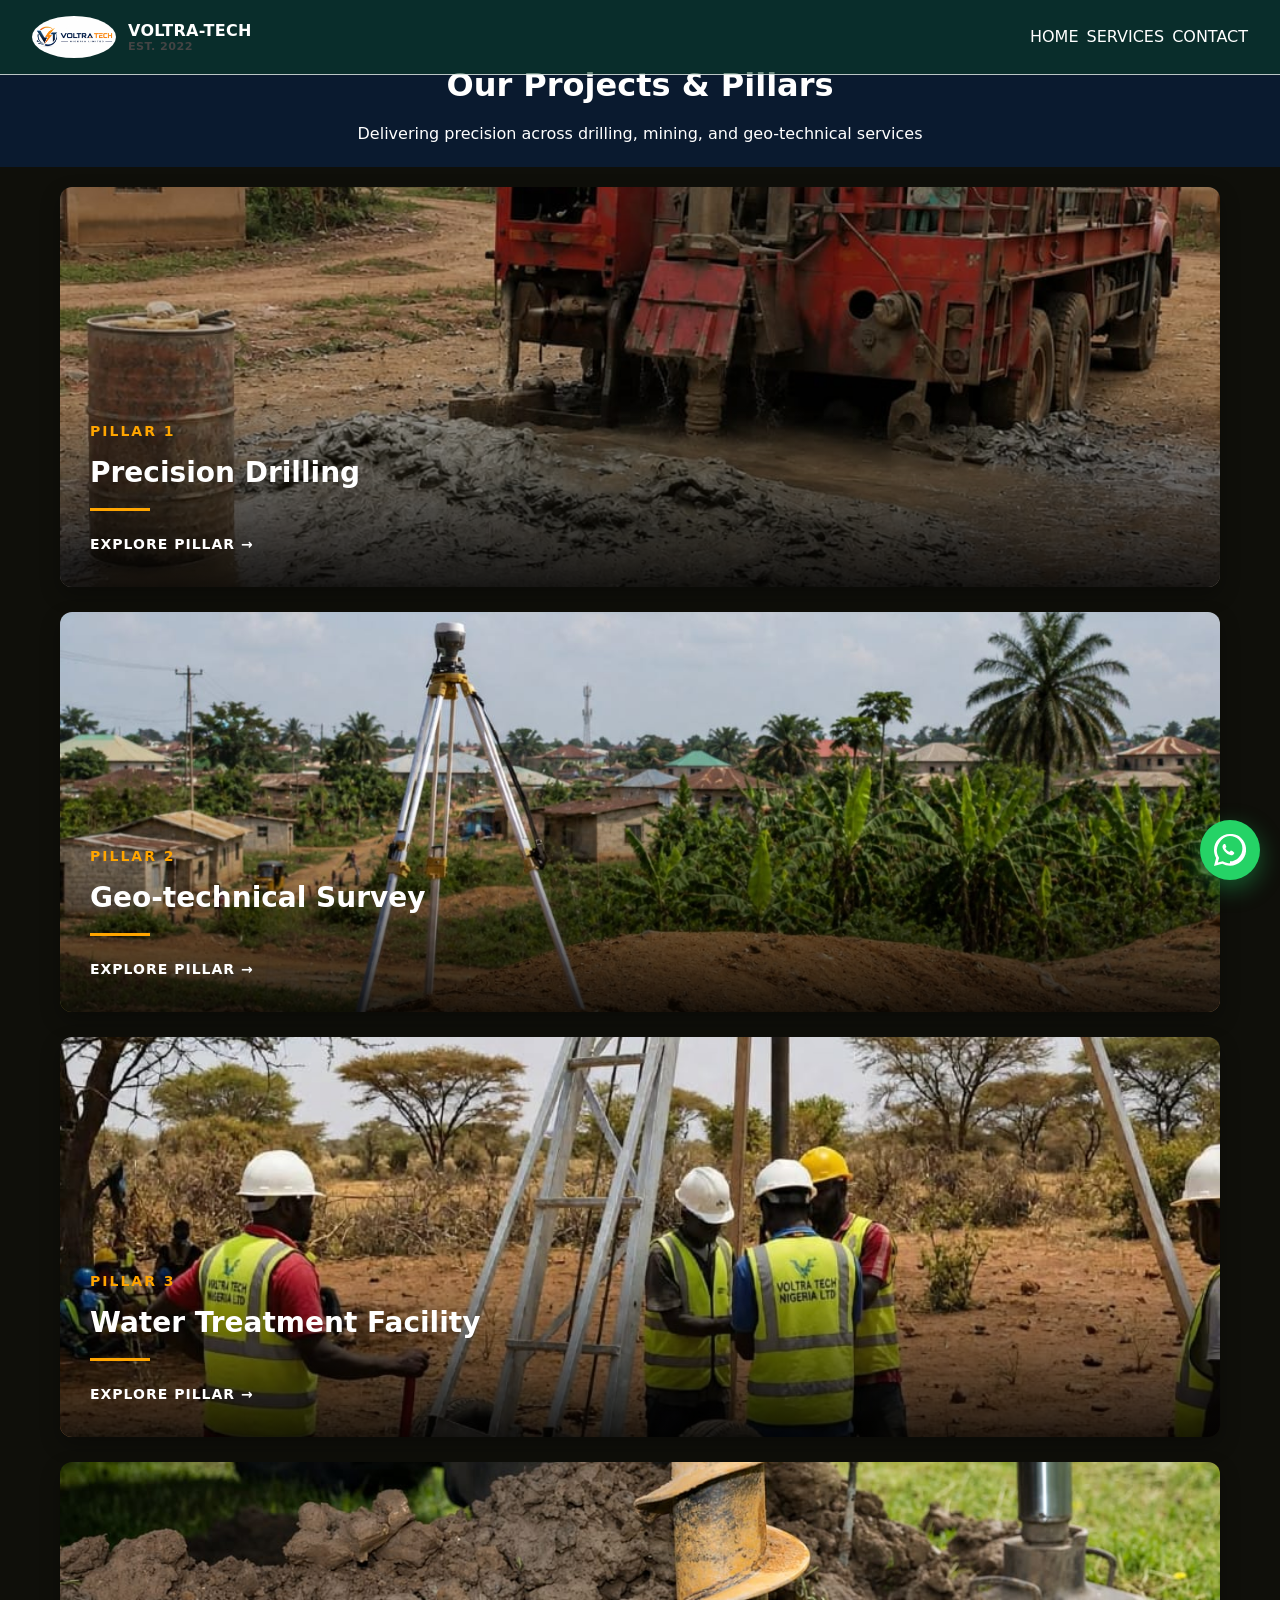
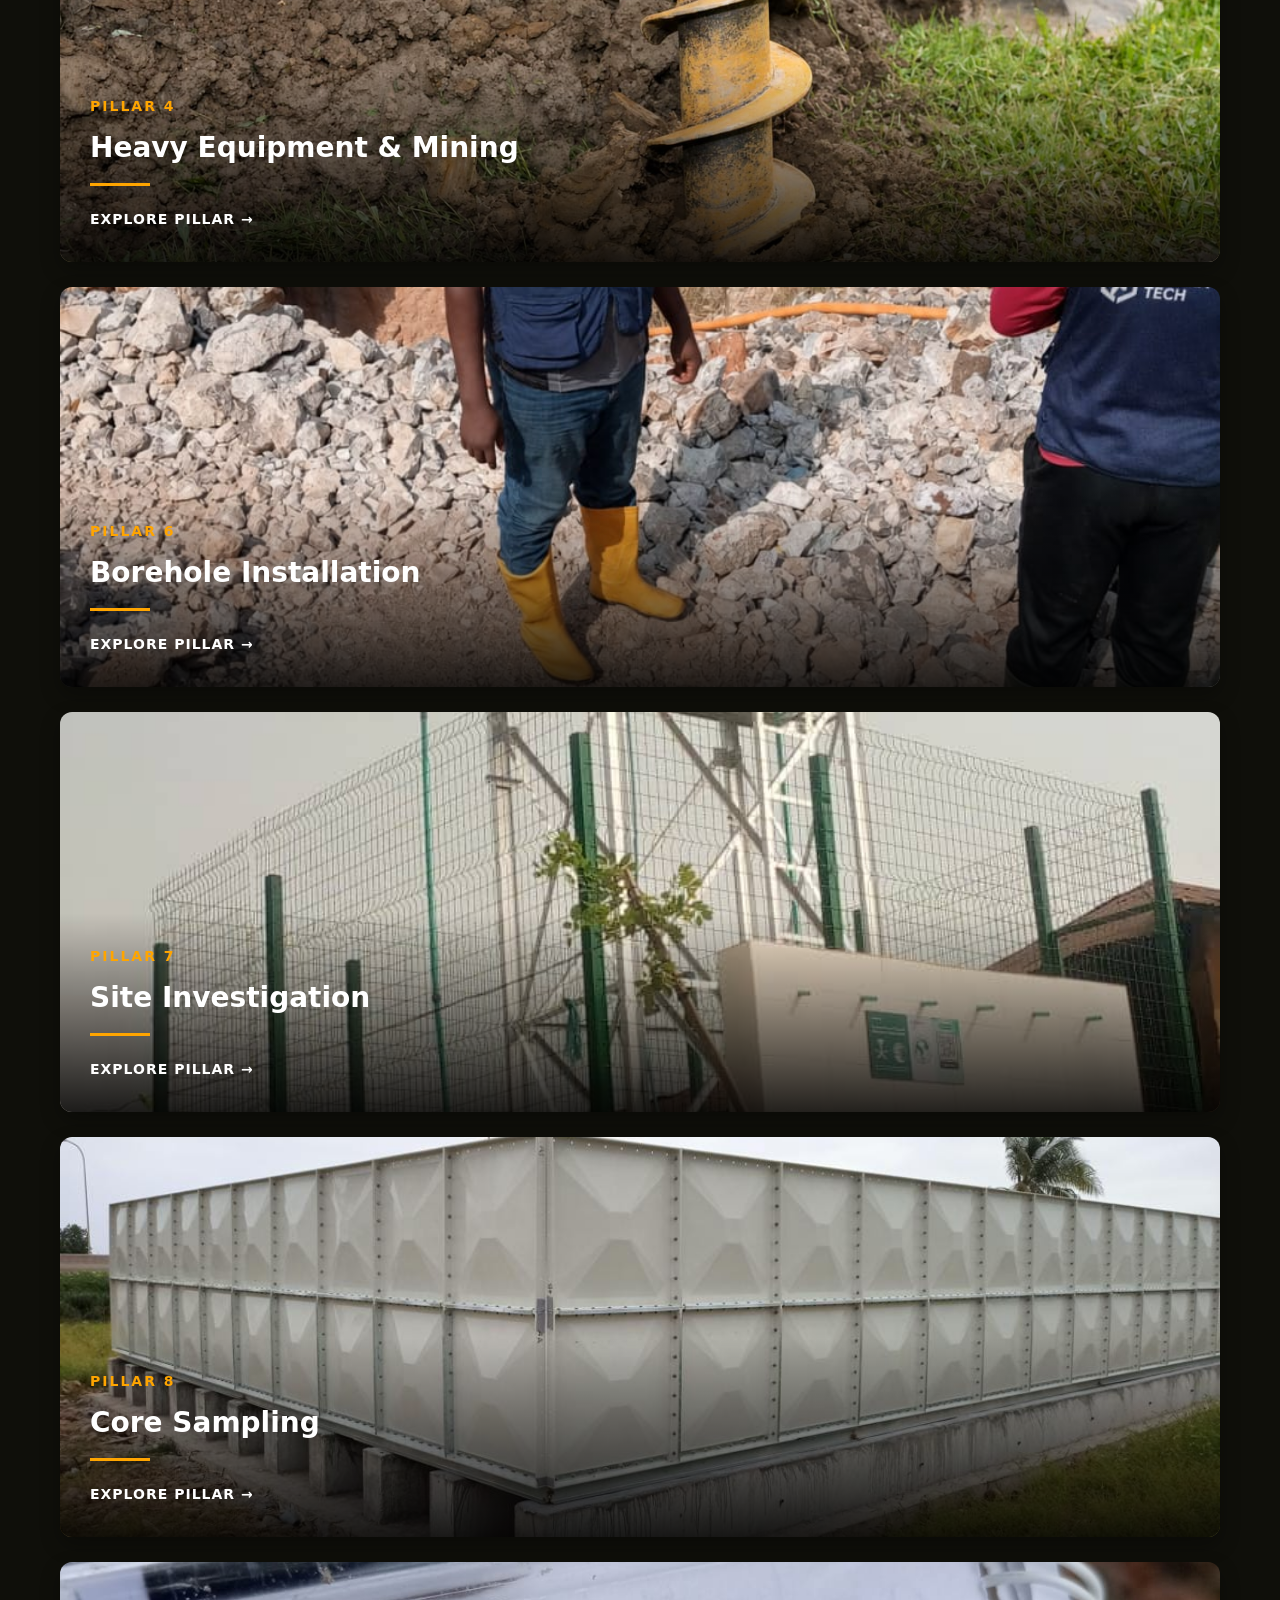
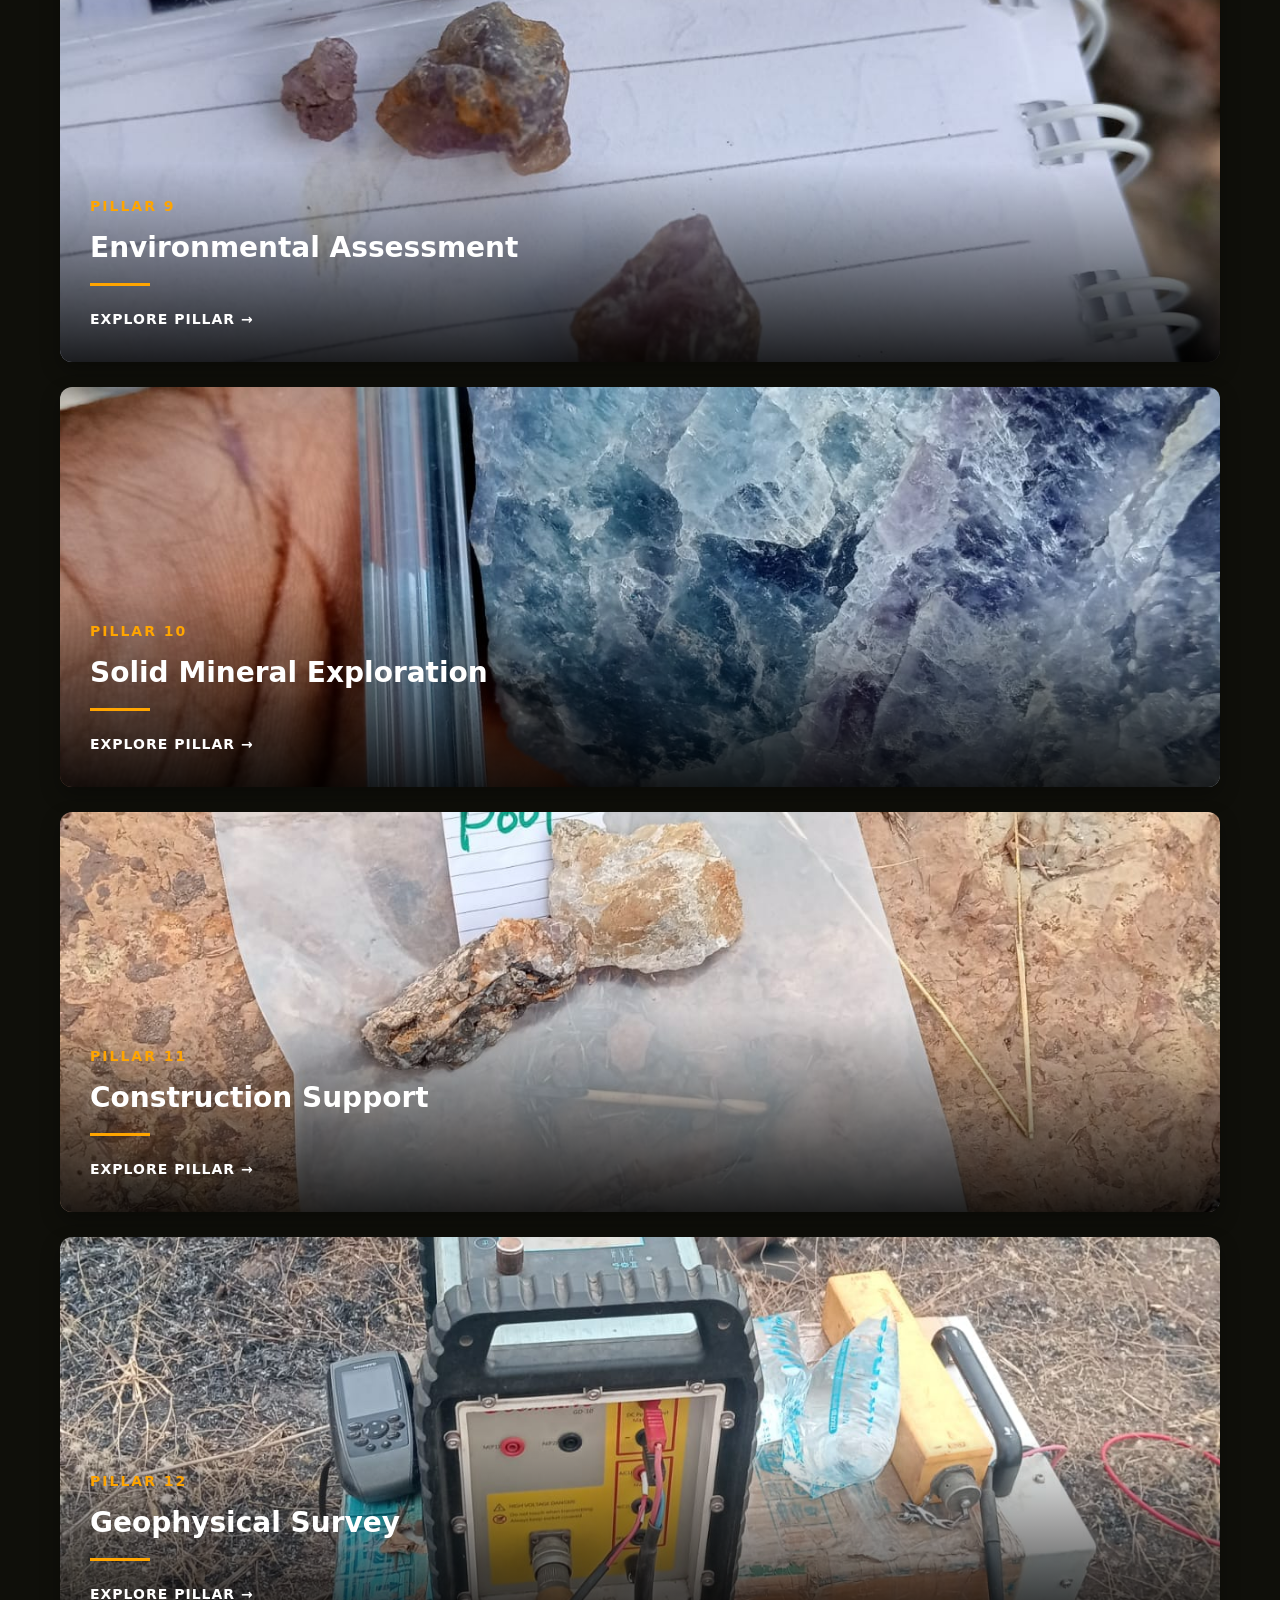
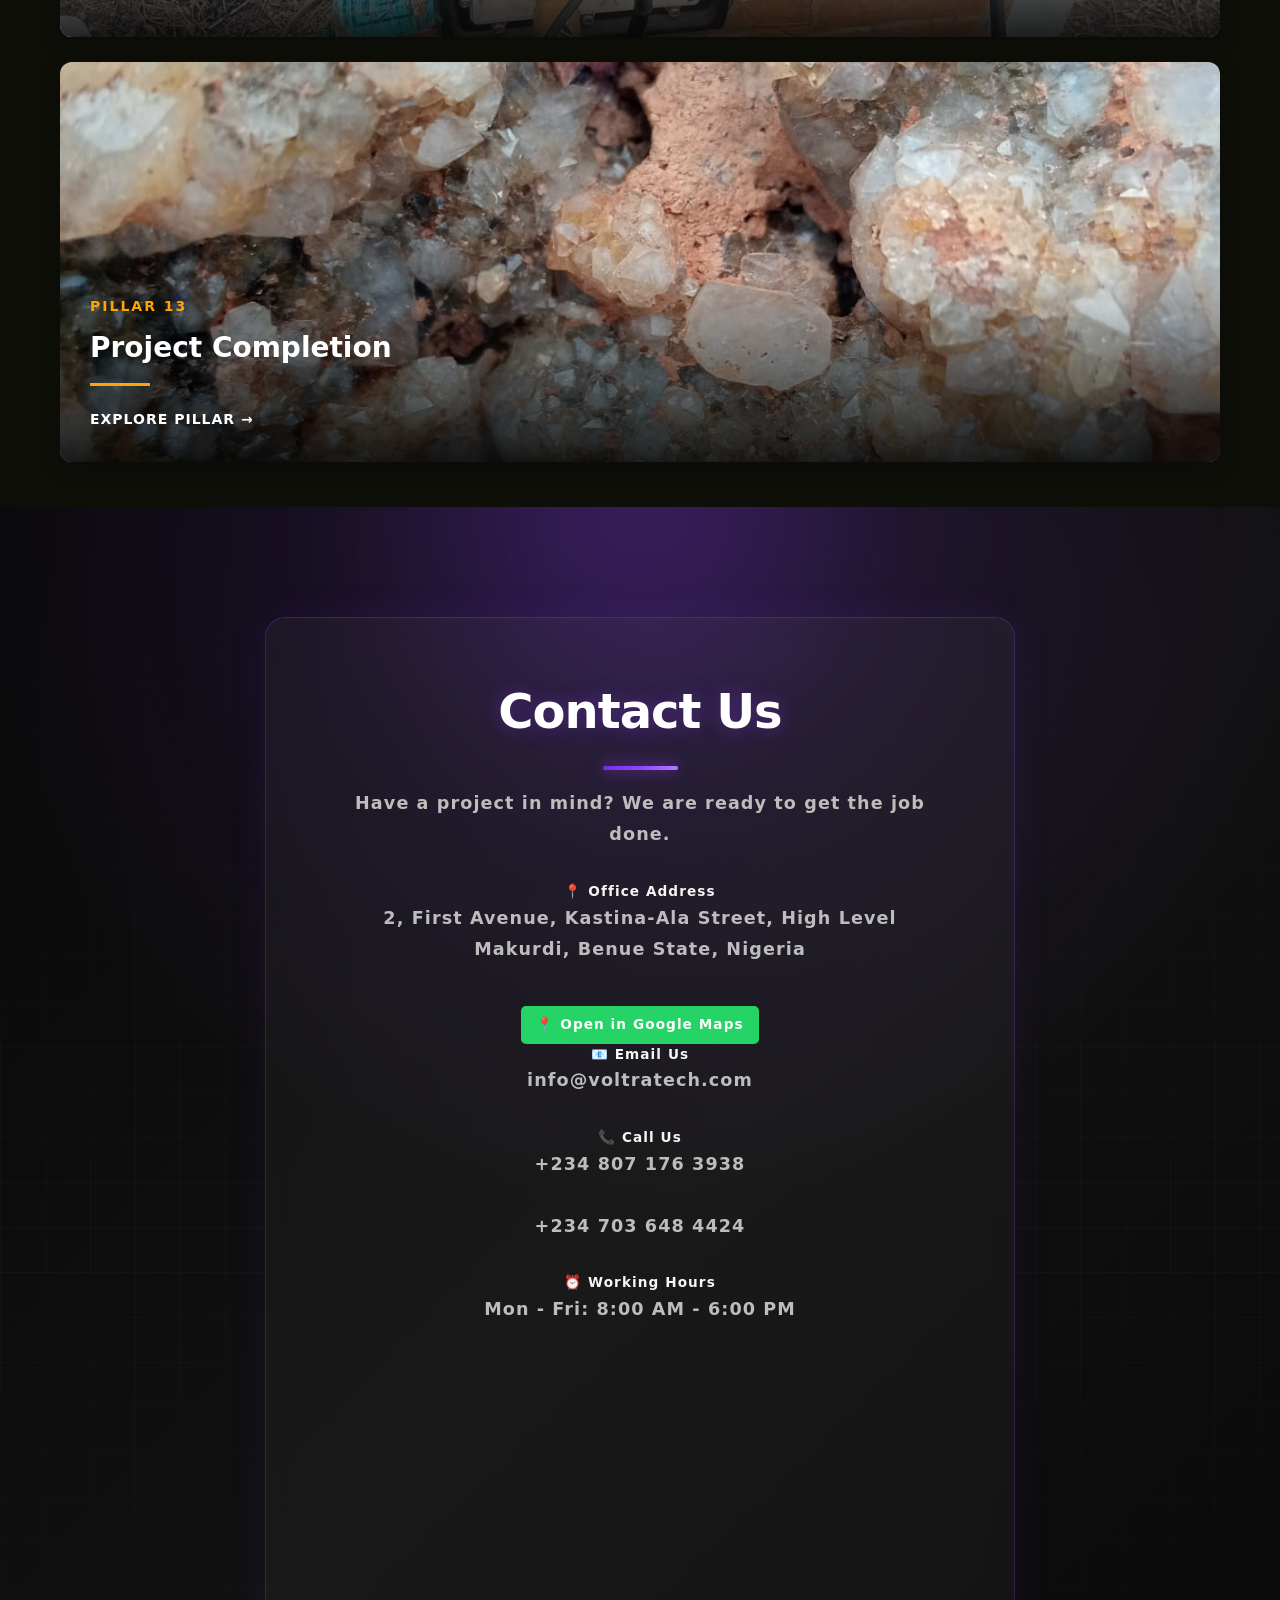
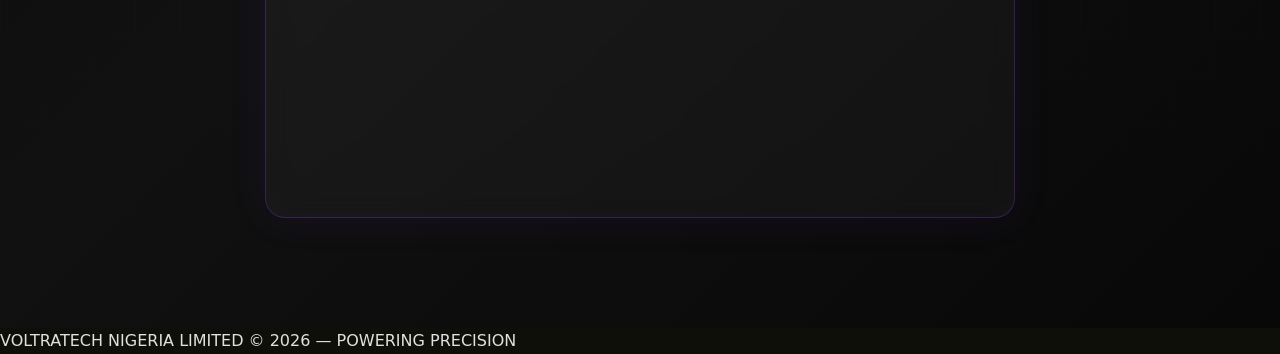
==== project.html @ 64e9c96f "update" ====
<!DOCTYPE html>
<html lang="en">
<head>
  <meta charset="UTF-8">
  <meta name="viewport" content="width=device-width, initial-scale=1.0">
  <title>Projects | Voltra-tech | Precision Drilling & Geo-technical Surveys</title>
  <link rel="stylesheet" href="./style.css">
</head>
<body>
<!--Header for Project Page -->
<header>
  <div class="logo">
    <img src="./logo.jpg" alt="Voltra-tech">
    <div class="logo-text">
      <span class="name">Voltra-tech</span>
      <span class="tagline">EST. 2022</span>
    </div>
  </div>

  <button class="hamburger" id="hamburger">
    <span></span>
    <span></span>
    <span></span>
  </button>

  <nav id="nav">
    <a href="index.html">HOME</a>                    <!-- NEW -->
    <a href="index.html#services">SERVICES</a>       <!-- links back to index -->
    <a href="index.html#contact">CONTACT</a>         <!-- links back to index -->
  </nav>
</header>

<!-- Page Title Hero -->
<div class="page-title">
  <h1>Our Projects & Pillars</h1>
  <p>Delivering precision across drilling, mining, and geo-technical services</p>
</div>

<!-- PILLAR CARDS SECTION - like your screenshot -->
<section class="pillars-container">
  
  <div class="pillar-card" style="background-image: url('./background/background1.jpeg')">
    <div class="pillar-overlay">
      <span class="pillar-number">PILLAR 1</span>
      <h2>Precision Drilling</h2>
      <div class="pillar-line"></div>
      <a href="index.html#services" class="explore-btn">EXPLORE PILLAR →</a>
    </div>
  </div>

  <div class="pillar-card" style="background-image: url('./background/background2.jpeg')">
    <div class="pillar-overlay">
      <span class="pillar-number">PILLAR 2</span>
      <h2>Geo-technical Survey</h2>
      <div class="pillar-line"></div>
      <a href="index.html#services" class="explore-btn">EXPLORE PILLAR →</a>
    </div>
  </div>

  <!-- background3 SKIPPED -->

  <div class="pillar-card" style="background-image: url('./background/background4.jpeg')">
    <div class="pillar-overlay">
      <span class="pillar-number">PILLAR 3</span>
      <h2>Water Treatment Facility</h2>
      <div class="pillar-line"></div>
      <a href="index.html#services" class="explore-btn">EXPLORE PILLAR →</a>
    </div>
  </div>

  <div class="pillar-card" style="background-image: url('./background/background5.jpeg')">
    <div class="pillar-overlay">
      <span class="pillar-number">PILLAR 4</span>
      <h2>Heavy Equipment & Mining</h2>
      <div class="pillar-line"></div>
      <a href="index.html#services" class="explore-btn">EXPLORE PILLAR →</a>
    </div>
  </div>

  <div class="pillar-card" style="background-image: url('./background/background7.jpeg')">
    <div class="pillar-overlay">
      <span class="pillar-number">PILLAR 6</span>
      <h2>Borehole Installation</h2>
      <div class="pillar-line"></div>
      <a href="index.html#services" class="explore-btn">EXPLORE PILLAR →</a>
    </div>
  </div>

  <div class="pillar-card" style="background-image: url('./background/background8.jpeg')">
    <div class="pillar-overlay">
      <span class="pillar-number">PILLAR 7</span>
      <h2>Site Investigation</h2>
      <div class="pillar-line"></div>
      <a href="index.html#services" class="explore-btn">EXPLORE PILLAR →</a>
    </div>
  </div>

  <div class="pillar-card" style="background-image: url('./background/background9.jpeg')">
    <div class="pillar-overlay">
      <span class="pillar-number">PILLAR 8</span>
      <h2>Core Sampling</h2>
      <div class="pillar-line"></div>
      <a href="index.html#services" class="explore-btn">EXPLORE PILLAR →</a>
    </div>
  </div>

  <div class="pillar-card" style="background-image: url('./background/background10.jpeg')">
    <div class="pillar-overlay">
      <span class="pillar-number">PILLAR 9</span>
      <h2>Environmental Assessment</h2>
      <div class="pillar-line"></div>
      <a href="index.html#services" class="explore-btn">EXPLORE PILLAR →</a>
    </div>
  </div>

  <div class="pillar-card" style="background-image: url('./background/background11.jpeg')">
    <div class="pillar-overlay">
      <span class="pillar-number">PILLAR 10</span>
      <h2>Solid Mineral Exploration</h2>
      <div class="pillar-line"></div>
      <a href="index.html#services" class="explore-btn">EXPLORE PILLAR →</a>
    </div>
  </div>

  <div class="pillar-card" style="background-image: url('./background/background12.jpeg')">
    <div class="pillar-overlay">
      <span class="pillar-number">PILLAR 11</span>
      <h2>Construction Support</h2>
      <div class="pillar-line"></div>
      <a href="index.html#services" class="explore-btn">EXPLORE PILLAR →</a>
    </div>
  </div>

  <div class="pillar-card" style="background-image: url('./background/background13.jpeg')">
    <div class="pillar-overlay">
      <span class="pillar-number">PILLAR 12</span>
      <h2>Geophysical Survey</h2>
      <div class="pillar-line"></div>
      <a href="index.html#services" class="explore-btn">EXPLORE PILLAR →</a>
    </div>
  </div>

  <div class="pillar-card" style="background-image: url('./background/background14.jpeg')">
    <div class="pillar-overlay">
      <span class="pillar-number">PILLAR 13</span>
      <h2>Project Completion</h2>
      <div class="pillar-line"></div>
      <a href="index.html#services" class="explore-btn">EXPLORE PILLAR →</a>
    </div>
  </div>

</section>

<!--Contact section + MAP -->
<section id="contact">
  <div class="contact-container">
    <h2>Contact Us</h2>
    <p>Have a project in mind? We are ready to get the job done.</p>

    <div class="contact-grid">
      <div class="contact-item">
        <h4>📍 Office Address</h4>
        <p>2, First Avenue, Kastina-Ala Street, High Level Makurdi, Benue State, Nigeria</p>
        <a href="https://www.google.com/maps/search/?api=1&query=2+First+Avenue+Kastina-Ala+Street+High+Level+Makurdi+Benue+State+Nigeria" target="_blank" class="map-button">📍 Open in Google Maps</a>
      </div>

      <div class="contact-item">
        <h4>📧 Email Us</h4>
        <p><a href="mailto:info@voltratech.com">info@voltratech.com</a></p>
      </div>

      <div class="contact-item">
        <h4>📞 Call Us</h4>
        <p><a href="tel:+2348071763938">+234 807 176 3938</a></p>
        <p><a href="tel:+2347036484424">+234 703 648 4424</a></p>
      </div>

      <div class="contact-item">
        <h4>⏰ Working Hours</h4>
        <p>Mon - Fri: 8:00 AM - 6:00 PM</p>
      </div>
    </div>

    <div class="map-container">
      <iframe src="https://www.google.com/maps?q=2%20First%20Avenue%2C%20Kastina-Ala%20Street%2C%20High%20Level%2C%20Makurdi%2C%20Benue%20State%2C%20Nigeria&output=embed" width="100%" height="400" style="border:0;" loading="lazy" allowfullscreen></iframe>
    </div>

  </div>
</section>

<footer>VOLTRATECH NIGERIA LIMITED © 2026 — POWERING PRECISION</footer>

<a href="https://wa.me/2348071763938" class="whatsapp-float" target="_blank" rel="noopener" aria-label="Chat on VOLTRA-TECH WhatsApp">
  <svg viewBox="0 0 32 32">
    <path fill="#fff" d="M19.11 17.41c-.27-.14-1.6-.79-1.85-.88-.25-.09-.43-.14-.61.14-.18.27-.7.88-.86 1.06-.16.18-.33.2-.61.07-1.6-.8-2.65-1.43-3.7-3.24-.28-.48.28-.46.82-1.53.09-.19.04-.35-.02-.5-.06-.14-.61-1.47-.83-2.01-.22-.53-.45-.46-.61-.47-.16-.01-.34-.01-.54-.01s-.52.07-.79.35c-.27.29-1.04 1.02-1.04 2.48s1.06 2.88 1.21 3.08c.14.2 2.09 3.19 5.06 4.47.7.3 1.25.48 1.68.62.7.22 1.34.19 1.84.11.56-.08 1.6-.65 1.82-1.28.22-.63.22-1.17.15-1.28-.07-.1-.25-.16-.52-.3z"/>
    <path fill="#fff" d="M26.5 3.5C23.1 0.1 18.8 0 16 0 7.2 0 0 7.2 0 16c0 2.8.7 5.5 2.1 7.9L0 32l8.3-2.2c2.3 1.2 4.9 1.9 7.7 1.9h.1c8.8 0 16-7.2 16-16 0-4.3-1.7-8.3-4.6-11.2zM16 29.3c-2.4 0-4.7-.6-6.8-1.8l-.5-.3-4.9 1.3 1.3-4.8-.3-.5c-1.3-2.1-2-4.5-2-7C3.7 8.1 9.8 2 16 2c3.3 0 6.4 1.3 8.7 3.6 2.4 2.4 3.7 5.5 3.7 8.8 0 6.9-5.6 12.9-12.4 12.9z"/>
  </svg>
</a>

<script src="./style.js"></script>
</body>
</html>
---- style.css ----
/* ===== Reset & Base ===== */
* {
  margin: 0;
  padding: 0;
  box-sizing: border-box;
}

html {
  scroll-behavior: smooth;
}

body {
  font-family: 'Segoe UI', system-ui, -apple-system, sans-serif;
  background: #0f0f0a;
  color: #e0e0e0;
  line-height: 1.6;
}

a {
  text-decoration: none;
  color: inherit;
}

img {
  max-width: 100%;
  display: block;
}

/* ===== Header / Nav ===== */
/* ===== HEADER / NAV - DARK VERSION FOR ALL PAGES ===== */
header {
  background: #0a3d2a96 !important; /* Dark navy */
  border-bottom: 1px solid rgba(255, 255, 255, 0.726);
  position: fixed !important; /* Not sticky */
  top: 0;
  left: 0;
  width: 100%;
  z-index: 1000;
  padding: 1rem 2rem;
  display: flex;
  justify-content: space-between;
  align-items: center;
}

header a, header button {
  color: #ffffff !important; /* Make nav text white */
}

/* ===== Floating WhatsApp Button ===== */
.floating-whatsapp {
  position: fixed;
  bottom: 24px;
  right: 24px;
  z-index: 999;
  width: 60px;
  height: 60px;
  background: linear-gradient(135deg, #25D366, #128C7E);
  border-radius: 50%;
  display: flex;
  align-items: center;
  justify-content: center;
  box-shadow: 0 8px 25px rgba(37, 211, 102, 0.4);
  transition: transform 0.3s ease, box-shadow 0.3s ease;
  animation: whatsapp-pulse 2s infinite;
}

.floating-whatsapp:hover {
  transform: translateY(-4px) scale(1.08);
  box-shadow: 0 12px 35px rgba(37, 211, 102, 0.6);
}

.floating-whatsapp:active {
  transform: translateY(-1px) scale(0.96);
}

.floating-whatsapp svg {
  width: 32px;
  height: 32px;
  fill: #ffffff;
  pointer-events: none;
}

/* Pulse animation */
@keyframes whatsapp-pulse {
  0% {
    box-shadow: 0 0 0 0 rgba(37, 211, 102, 0.5);
  }
 70% {
    box-shadow: 0 0 0 15px rgba(37, 211, 102, 0);
  }
 100% {
    box-shadow: 0 0 0 0 rgba(37, 211, 102, 0);
  }
}

/* Mobile adjustments */
@media (max-width: 700px) {
  .floating-whatsapp {
    width: 52px;
    height: 52px;
    bottom: 18px;
    right: 18px;
  }

  .floating-whatsapp svg {
    width: 28px;
    height: 28px;
  }
}

/* Respect reduced motion */
@media (prefers-reduced-motion: reduce) {
  .floating-whatsapp {
    animation: none;
  }
  
  .floating-whatsapp:hover {
    transform: none;
  }
}

.logo {
  display: flex;
  align-items: center;
  gap: 0.75rem;
}

.logo img {
  height: 42px;
  width: auto;
  display: block;
  border-radius: 50%;
  object-fit: cover;
}

.logo-text {
  line-height: 1.2;
}

.logo-text .name {
  display: block;
  font-weight: 800;
  font-size: 1rem;
  color: #FFFFFF;
  text-transform: uppercase;
  letter-spacing: 0.02em;
}

.logo-text .tagline {
  display: block;
  font-size: 0.7rem;
  font-weight: 600;
  color: #444;
  letter-spacing: 0.04em;
  text-transform: uppercase;
}

@media (max-width: 600px) {
  .logo-text .name {
    font-size: 13px;  /* smaller on phone so it doesn't wrap */
  }
  .logo-text .tagline {
    font-size: 9px;
  }
} 

.hamburger {
  display: flex;
  flex-direction: column;
  justify-content: space-between;
  width: 28px;
  height: 20px;
  background: none;
  border: none;
  cursor: pointer;
  padding: 0;
  z-index: 1001;
}

.hamburger span {
  display: block;
  height: 2.5px;
  width: 100%;
  background: #FFFFFF;
  border-radius: 3px;
  transition: all 0.3s ease;
  transform-origin: center;
}

.hamburger:hover span {
  background: #333;
}

/* Mobile styles */
@media (max-width: 768px) {
  .hamburger {
    display: flex !important;
  }

  nav {
    display: none;        /* hide the buttons by default */
    flex-direction: column;
    position: absolute;
    top: 100%;
    right: 0;
    background: #111;     /* match your header */
    width: 100%;
    padding: 1rem;
  }

  nav.active {
    display: flex;
  }
}

nav {
  display: flex;
  align-items: center;
  gap: 0.5rem;
}

nav button {
  background: none;
  border: none;
  font-family: inherit;
  font-size: 0.95rem;
  font-weight: 600;
  color: #333;
  letter-spacing: 0.04em;
  cursor: pointer;
  padding: 0.45rem 0.75rem;
  position: relative;
  transition: color 0.25s ease;
}

nav button:hover {
  color: #e8912d;
}

nav button::after {
  content: '';
  position: absolute;
  bottom: 0;
  left: 0.75rem;
  right: 0.75rem;
  height: 2px;
  background: #e8912d;
  transform: scaleX(0);
  transform-origin: left;
  transition: transform 0.25s ease;
}

nav button:hover::after {
  transform: scaleX(1);
}

/* ===== Hero Slideshow ===== */
#hero {
  position: relative;
  overflow: hidden;
  min-height: 90vh;
  min-height: calc(var(--vh, 1vh) * 90);
}

.slide {
  position: absolute;
  inset: 0;
  background-size: cover;
  background-position: center;
  background-repeat: no-repeat;
  opacity: 0;
  visibility: hidden;
  transition: opacity 1.2s ease-in-out, visibility 1.2s ease-in-out;
  z-index: 0;
  display: flex;
  flex-direction: column;
  justify-content: center;
  padding: 3rem 2rem;
}

.slide.active {
  opacity: 1;
  visibility: visible;
  z-index: 1;
}

.slide .overlay {
  position: absolute;
  inset: 0;
  background: linear-gradient(180deg, rgba(10, 10, 8, 0.55) 0%, rgba(10, 10, 8, 0.85) 100%);
  z-index: 1;
}

.slide .content {
  position: relative;
  z-index: 2;
  max-width: 700px;
}

.slide h1 {
  font-size: clamp(2.2rem, 6vw, 4rem);
  font-weight: 800;
  line-height: 1.15;
  letter-spacing: -0.01em;
  color: #ffffff;
  margin-bottom: 1.5rem;
}

.slide p {
  background: rgba(20, 18, 12, 0.75);
  border-left: 4px solid #e8912d;
  padding: 1.5rem 1.8rem;
  max-width: 620px;
  font-size: 1.05rem;
  color: #f0f0f0;
}

#dots,
.dots {
  position: absolute;
  left: 2rem;
  bottom: 2rem;
  z-index: 3;
  display: flex;
  gap: 0.6rem;
}

.dot {
  width: 10px;
  height: 10px;
  border-radius: 50%;
  background: rgba(255, 255, 255, 0.35);
  border: none;
  padding: 0;
  cursor: pointer;
  transition: background 0.25s ease, transform 0.25s ease;
}

.dot.active {
  background: #e8912d;
  transform: scale(1.2);
}

/* ===== Services ===== */
#services {
  background: #0f0f0a;
  padding: 4.5rem 2rem;
}

#services h2,
#projects h2 {
  color: #ffffff;
  font-size: 2rem;
  font-weight: 800;
  letter-spacing: 0.04em;
  margin-bottom: 2rem;
  text-align: center;
}

/* ===== About Section ===== */
#about {
  padding: 80px 20px;
  background-color: #f9f9f9;
  text-align: center;
}

.about-container {
  max-width: 700px;
  margin: 0 auto;
  padding: 40px 30px;
  background-color: #ffffff;
  border-radius: 12px;
  box-shadow: 0 8px 25px rgba(0, 0, 0, 0.08);
}

#about h2 {
  font-size: 2rem;
  margin-bottom: 20px;
  color: #1a1a1a;
  position: relative;
}

#about h2::after {
  content: "";
  display: block;
  width: 50px;
  height: 3px;
  background-color: #1a1a1a;
  margin: 12px auto 0;
  border-radius: 3px;
}

#about p {
  font-size: 1.1rem;
  line-height: 1.7;
  color: #444;
  margin-bottom: 16px;
}

#about p:last-child {
  margin-bottom: 0;
}

/* ===== Mobile ===== */
@media (max-width: 600px) {
  #about {
    padding: 50px 16px;
  }

  .about-container {
    padding: 30px 20px;
  }

  #about h2 {
    font-size: 1.6rem;
  }

  #about p {
    font-size: 1rem;
    line-height: 1.6;
  }
}

.grid {
  max-width: 1100px;
  margin: 0 auto;
  display: grid;
  grid-template-columns: repeat(4, 1fr);
  gap: 1.25rem;
}

.card {
  background: #1a1a14;
  border: 1px solid rgba(232, 145, 45, 0.18);
  padding: 1.75rem 1.4rem;
  text-align: center;
  transition: transform 0.25s ease, border-color 0.25s ease, box-shadow 0.25s ease;
}

.card:hover {
  transform: translateY(-4px);
  border-color: #e8912d;
  box-shadow: 0 10px 28px rgba(232, 145, 45, 0.18);
}

.card h3 {
  color: #ffffff;
  font-size: 1.05rem;
  font-weight: 700;
  margin-bottom: 0.55rem;
}

.card p {
  color: #e8912d;
  font-size: 0.85rem;
  font-weight: 600;
  letter-spacing: 0.04em;
}

/* ===== Projects ===== */
#projects {
  background: #12120c;
  padding: 4.5rem 2rem 5rem;
}

.projects {
  max-width: 1200px;
  margin: 0 auto;
  display: grid;
  grid-template-columns: repeat(5, 1fr);
  gap: 0.85rem;
}

.projects > div {
  position: relative;
  min-height: 220px;
  background-size: cover;
  background-position: center;
  background-repeat: no-repeat;
  overflow: hidden;
}

.projects > div::after {
  content: '';
  position: absolute;
  inset: 0;
  background: linear-gradient(180deg, transparent 40%, rgba(10, 10, 8, 0.85) 100%);
}

.projects span {
  position: absolute;
  left: 0.8rem;
  right: 0.8rem;
  bottom: 0.8rem;
  z-index: 1;
  font-size: 0.78rem;
  font-weight: 600;
  letter-spacing: 0.02em;
  color: #f0f0f0;
}

/* ===== Footer / Contact ===== */
footer#contact,
#contact {
  background: #f2efe9;
  color: #1a1a1a;
  text-align: center;
  padding: 1.4rem 1.5rem;
  font-size: 0.85rem;
  font-weight: 700;
  letter-spacing: 0.08em;
}

/* ===== Contact Section ===== */
#contact {
  position: relative;
  padding: clamp(70px, 10vw, 110px) 20px;
  background:
    radial-gradient(
      circle at 50% 0%,
      rgba(145, 70, 255, 0.18),
      transparent 45%
    ),
    linear-gradient(135deg, #080808 0%, #111111 50%, #080808 100%);
  text-align: center;
  color: #f5f5f5;
  overflow: hidden;
}

/* Purple Ambient Glow */
#contact::before {
  content: "";
  position: absolute;
  width: clamp(220px, 35vw, 400px);
  height: clamp(220px, 35vw, 400px);
  top: -200px;
  left: 50%;
  transform: translateX(-50%);
  background: rgba(145, 70, 255, 0.18);
  filter: blur(100px);
  border-radius: 50%;
  pointer-events: none;
}

/* Futuristic Grid */
#contact::after {
  content: "";
  position: absolute;
  inset: 0;
  background-image:
    linear-gradient(
      rgba(255, 255, 255, 0.025) 1px,
      transparent 1px
    ),
    linear-gradient(
      90deg,
      rgba(255, 255, 255, 0.025) 1px,
      transparent 1px
    );
  background-size: 45px 45px;
  mask-image: linear-gradient(
    to bottom,
    transparent,
    black,
    transparent
  );
  pointer-events: none;
}

/* ===== Contact Card ===== */
.contact-container {
  position: relative;
  z-index: 2;

  width: min(750px, 100%);
  margin: 0 auto;

  padding:
    clamp(35px, 6vw, 55px)
    clamp(20px, 5vw, 35px);

  background: rgba(255, 255, 255, 0.035);

  border: 1px solid rgba(145, 70, 255, 0.25);
  border-radius: 20px;

  backdrop-filter: blur(12px);
  -webkit-backdrop-filter: blur(12px);

  box-shadow:
    0 0 40px rgba(145, 70, 255, 0.08),
    inset 0 0 30px rgba(255, 255, 255, 0.02);
}

/* ===== Heading ===== */
#contact h2 {
  position: relative;

  font-size: clamp(2rem, 5vw, 3rem);
  font-weight: 800;
  letter-spacing: -1px;

  margin-bottom: 18px;

  color: #ffffff;

  text-shadow:
    0 0 20px rgba(145, 70, 255, 0.35);
}

/* Glowing Line */
#contact h2::after {
  content: "";

  display: block;

  width: clamp(55px, 10vw, 75px);
  height: 4px;

  margin: 16px auto 0;

  background: linear-gradient(
    90deg,
    #772CE8,
    #9146FF,
    #b47aff
  );

  border-radius: 10px;

  box-shadow:
    0 0 15px rgba(145, 70, 255, 0.8);
}

/* ===== Description ===== */
#contact p {
  max-width: 580px;

  margin: 0 auto 30px;

  font-size: clamp(0.95rem, 2vw, 1.1rem);
  line-height: 1.8;

  color: #bdbdbd;
}

/* ===== Contact Button ===== */
.contact-btn {
  position: relative;

  display: inline-flex;
  align-items: center;
  justify-content: center;

  min-width: 180px;

  padding: 15px 34px;

  background: linear-gradient(
    135deg,
    #9146FF,
    #772CE8
  );

  color: #ffffff;

  font-size: 1rem;
  font-weight: 700;
  letter-spacing: 0.4px;

  text-decoration: none;

  border: 1px solid rgba(255, 255, 255, 0.15);
  border-radius: 10px;

  overflow: hidden;

  box-shadow:
    0 8px 25px rgba(145, 70, 255, 0.3);

  transition:
    transform 0.3s ease,
    box-shadow 0.3s ease,
    background 0.3s ease;
}

/* Button Shine */
.contact-btn::before {
  content: "";

  position: absolute;

  top: 0;
  left: -120%;

  width: 70%;
  height: 100%;

  background: linear-gradient(
    90deg,
    transparent,
    rgba(255, 255, 255, 0.25),
    transparent
  );

  transform: skewX(-20deg);

  transition: left 0.6s ease;
}

.contact-btn:hover::before {
  left: 140%;
}

/* Button Hover */
.contact-btn:hover {
  transform: translateY(-4px) scale(1.03);

  background: linear-gradient(
    135deg,
    #a968ff,
    #9146FF
  );

  box-shadow:
    0 12px 35px rgba(145, 70, 255, 0.45),
    0 0 25px rgba(145, 70, 255, 0.25);

  color: #ffffff;
}

/* Button Click */
.contact-btn:active {
  transform: translateY(-1px) scale(0.98);
}

/* Keyboard Accessibility */
.contact-btn:focus-visible {
  outline: 2px solid #b47aff;
  outline-offset: 5px;
}

/* ===== Extra Small Screens ===== */
@media (max-width: 400px) {
  #contact {
    padding-left: 14px;
    padding-right: 14px;
  }

  .contact-container {
    border-radius: 16px;
  }

  .contact-btn {
    width: 100%;
    max-width: 280px;
  }
}

/* ===== Reduced Motion ===== */
@media (prefers-reduced-motion: reduce) {
  .contact-btn,
  .contact-btn::before {
    transition: none;
  }

  .contact-btn:hover {
    transform: none;
  }
}

/* ===== Responsive ===== */
@media (max-width: 1024px) and (min-width: 701px) {
  header {
    padding: 0.9rem 1.4rem;
  }

  nav button {
    font-size: 0.88rem;
  }

  .grid {
    grid-template-columns: repeat(2, 1fr);
  }

  .projects {
    grid-template-columns: repeat(3, 1fr);
  }
}

@media (max-width: 700px) {
  header {
    padding: 0.85rem 1.1rem;
    flex-wrap: wrap;
  }

  .logo span {
    width: 36px;
    height: 36px;
    font-size: 1rem;
  }

  nav {
    width: 100%;
    justify-content: space-between;
    gap: 0;
  }

  nav button {
    padding: 0.4rem 0.35rem;
    font-size: 0.78rem;
  }

  nav button::after {
    left: 0.35rem;
    right: 0.35rem;
  }

  #hero {
    min-height: 85vh;
    min-height: calc(var(--vh, 1vh) * 85);
  }

  .slide {
    padding: 2rem 1.2rem;
  }

  .slide p {
    font-size: 0.95rem;
    padding: 1.2rem 1.4rem;
  }

  #dots,
  .dots {
    left: 1.2rem;
    bottom: 1.2rem;
  }

  #services,
  #projects {
    padding: 3rem 1.2rem;
  }

  .grid {
    grid-template-columns: 1fr;
  }

  .projects {
    grid-template-columns: 1fr 1fr;
  }

  .projects > div {
    min-height: 160px;
  }
}

/* Desktop - show normal nav, hide hamburger */
.hamburger {
  display: none;
}

nav button,
nav a {
  display: inline-block;
}

/* Mobile */
@media (max-width: 768px) {
  .hamburger {
    display: flex !important;
  }

  nav {
    display: none !important;          /* hide the whole nav by default */
    position: absolute;
    top: 100%;
    left: 0;
    width: 100%;
    background: #111;
    flex-direction: column;
    padding: 1.5rem;
    z-index: 1000;
  }

  nav.active {
    display: flex !important;          /* show the nav when active */
  }

  nav button,
  nav a {
    display: block !important;
    width: 100%;
    text-align: left;
    padding: 12px 0;
    color: white;
    background: none;
    border: none;
  }
}

/* PILLAR CARDS STYLE */
.page-title {
  text-align: center;
  padding: 60px 20px 20px;
  background: #0a1a2f;
  color: #fff;
}
.page-title h1 { font-size: 32px; margin-bottom: 10px; }

.pillars-container {
  padding: 20px;
  max-width: 1200px;
  margin: 0 auto;
}

.pillar-card {
  height: 400px;
  background-size: cover;
  background-position: center;
  border-radius: 12px;
  margin-bottom: 25px;
  position: relative;
  overflow: hidden;
  box-shadow: 0 8px 20px rgba(0,0,0,0.3);
}

.pillar-overlay {
  position: absolute;
  bottom: 0;
  left: 0;
  right: 0;
  padding: 30px;
  background: linear-gradient(transparent, rgba(0,0,0,0.85));
  color: #fff;
}

.pillar-number {
  color: #FFA500; /* orange like screenshot */
  font-weight: 700;
  font-size: 14px;
  letter-spacing: 2px;
}

.pillar-overlay h2 {
  font-size: 28px;
  margin: 8px 0 12px;
}

.pillar-line {
  width: 60px;
  height: 3px;
  background: #FFA500;
  margin-bottom: 20px;
}

.explore-btn {
  color: #fff;
  text-decoration: none;
  font-weight: 600;
  font-size: 14px;
  letter-spacing: 1px;
}

.explore-btn:hover { text-decoration: underline; }

/* Map + Contact */
.map-container { margin-top: 30px; border-radius: 12px; overflow: hidden; }
.map-button { display: inline-block; margin-top: 10px; padding: 8px 15px; background: #25D366; color: #fff; border-radius: 5px; text-decoration: none; }

/* Mobile */
@media (max-width: 768px) {
  .pillar-card { height: 300px; }
  .pillar-overlay h2 { font-size: 22px; }
}

.whatsapp-float {
  width: 60px !important;
  height: 60px !important;
  background: #25D366 !important;
}
.whatsapp-float svg {
  width: 32px !important;
  height: 32px !important;
}

/* ===== WHATSAPP BUTTON FIX ===== */
.whatsapp-float {
  position: fixed !important;   /* makes it float */
  bottom: 20px !important;      /* distance from bottom */
  right: 20px !important;       /* distance from right */
  width: 60px !important;
  height: 60px !important;
  background: linear-gradient(135deg, #25D366, #128C7E);
  border-radius: 50%;
  display: flex;
  align-items: center;
  justify-content: center;
  box-shadow: 0 8px 25px rgba(37, 211, 102, 0.4);
  transition: transform 0.3s ease, box-shadow 0.3s ease;
  animation: whatsapp-pulse 2s infinite;
}
.whatsapp-float { 
  animation: pulse-glow 2s infinite;
}

@keyframes pulse-glow {
 0% { box-shadow: 0 0 0 0 rgba(37, 211, 102, 0.7); }
  70% { box-shadow: 0 0 0 15px rgba(37, 211, 102, 0); }
 100% { box-shadow: 0 0 0 0 rgba(37, 211, 102, 0); }
}

/* Respect reduced motion */
@media (prefers-reduced-motion: reduce) {
  .floating-whatsapp {
    animation: none;
  }
  
  .floating-whatsapp:hover {
    transform: none;
  }
}
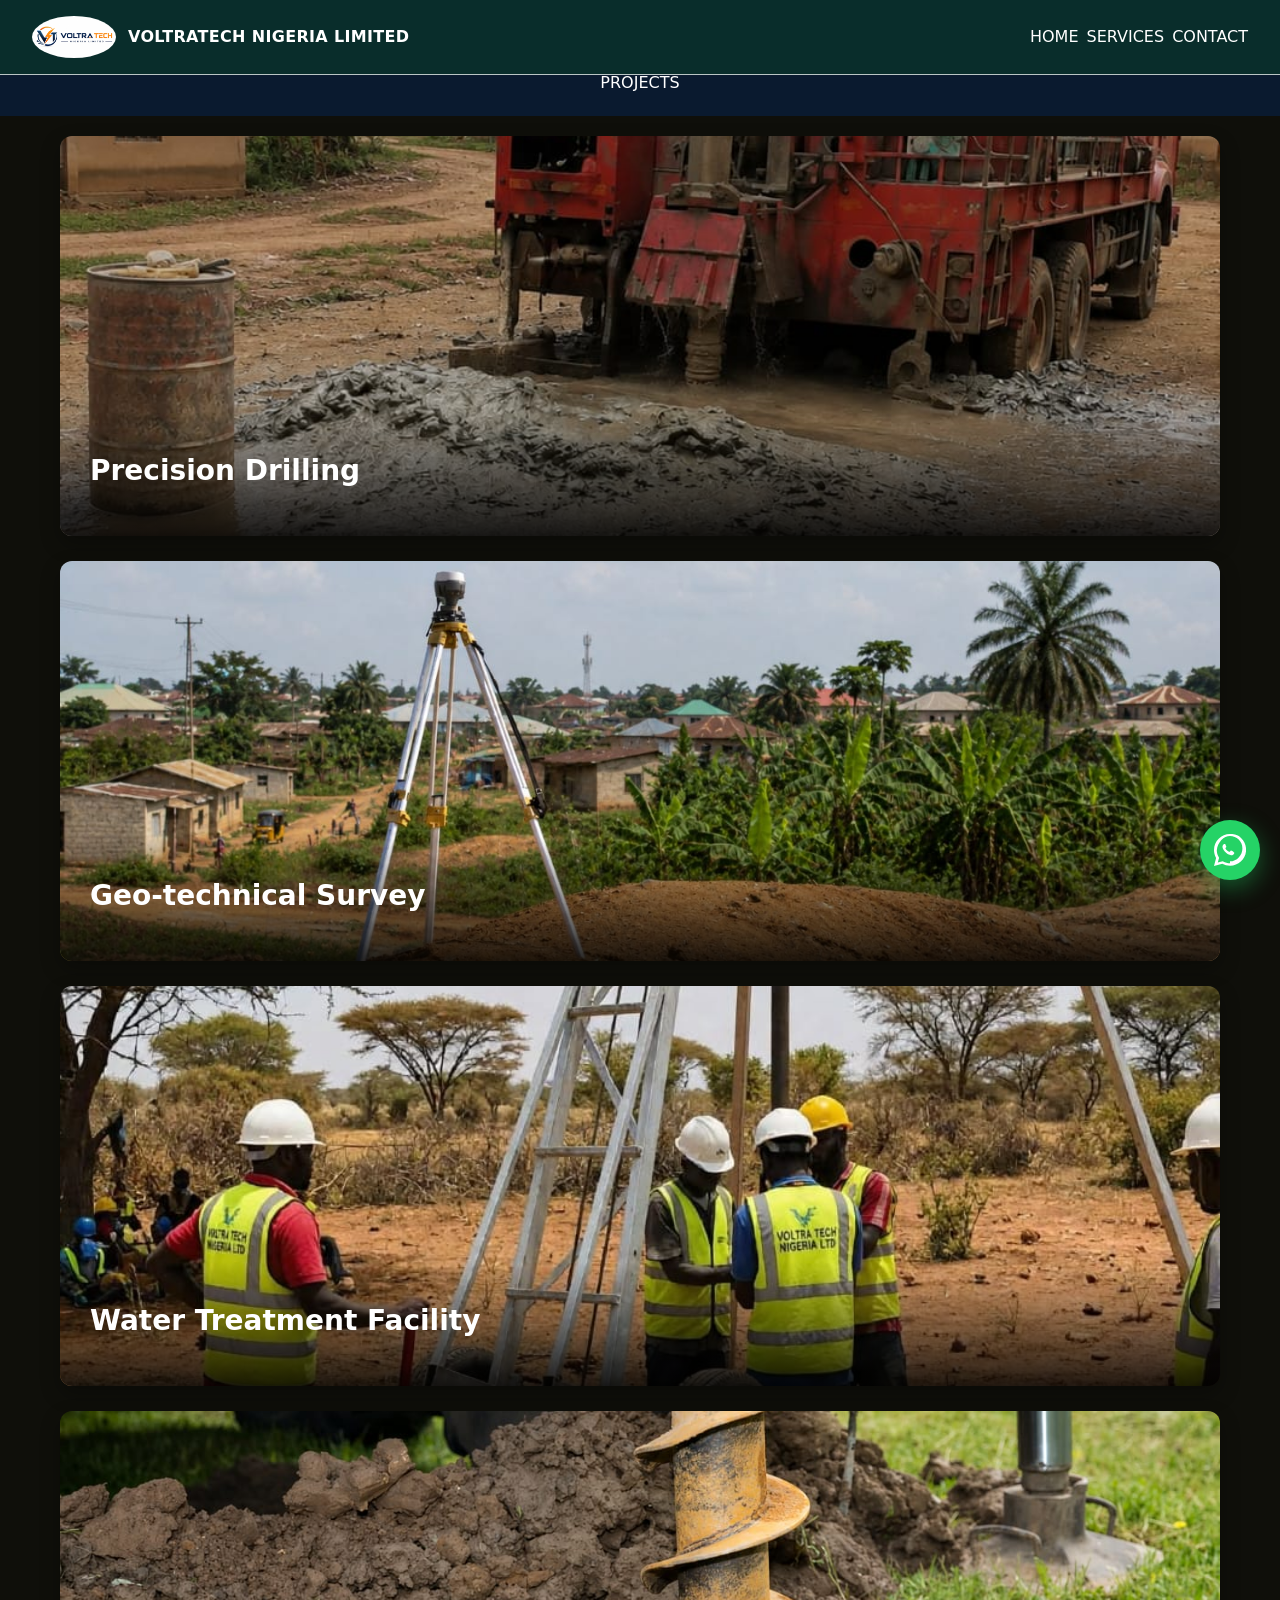
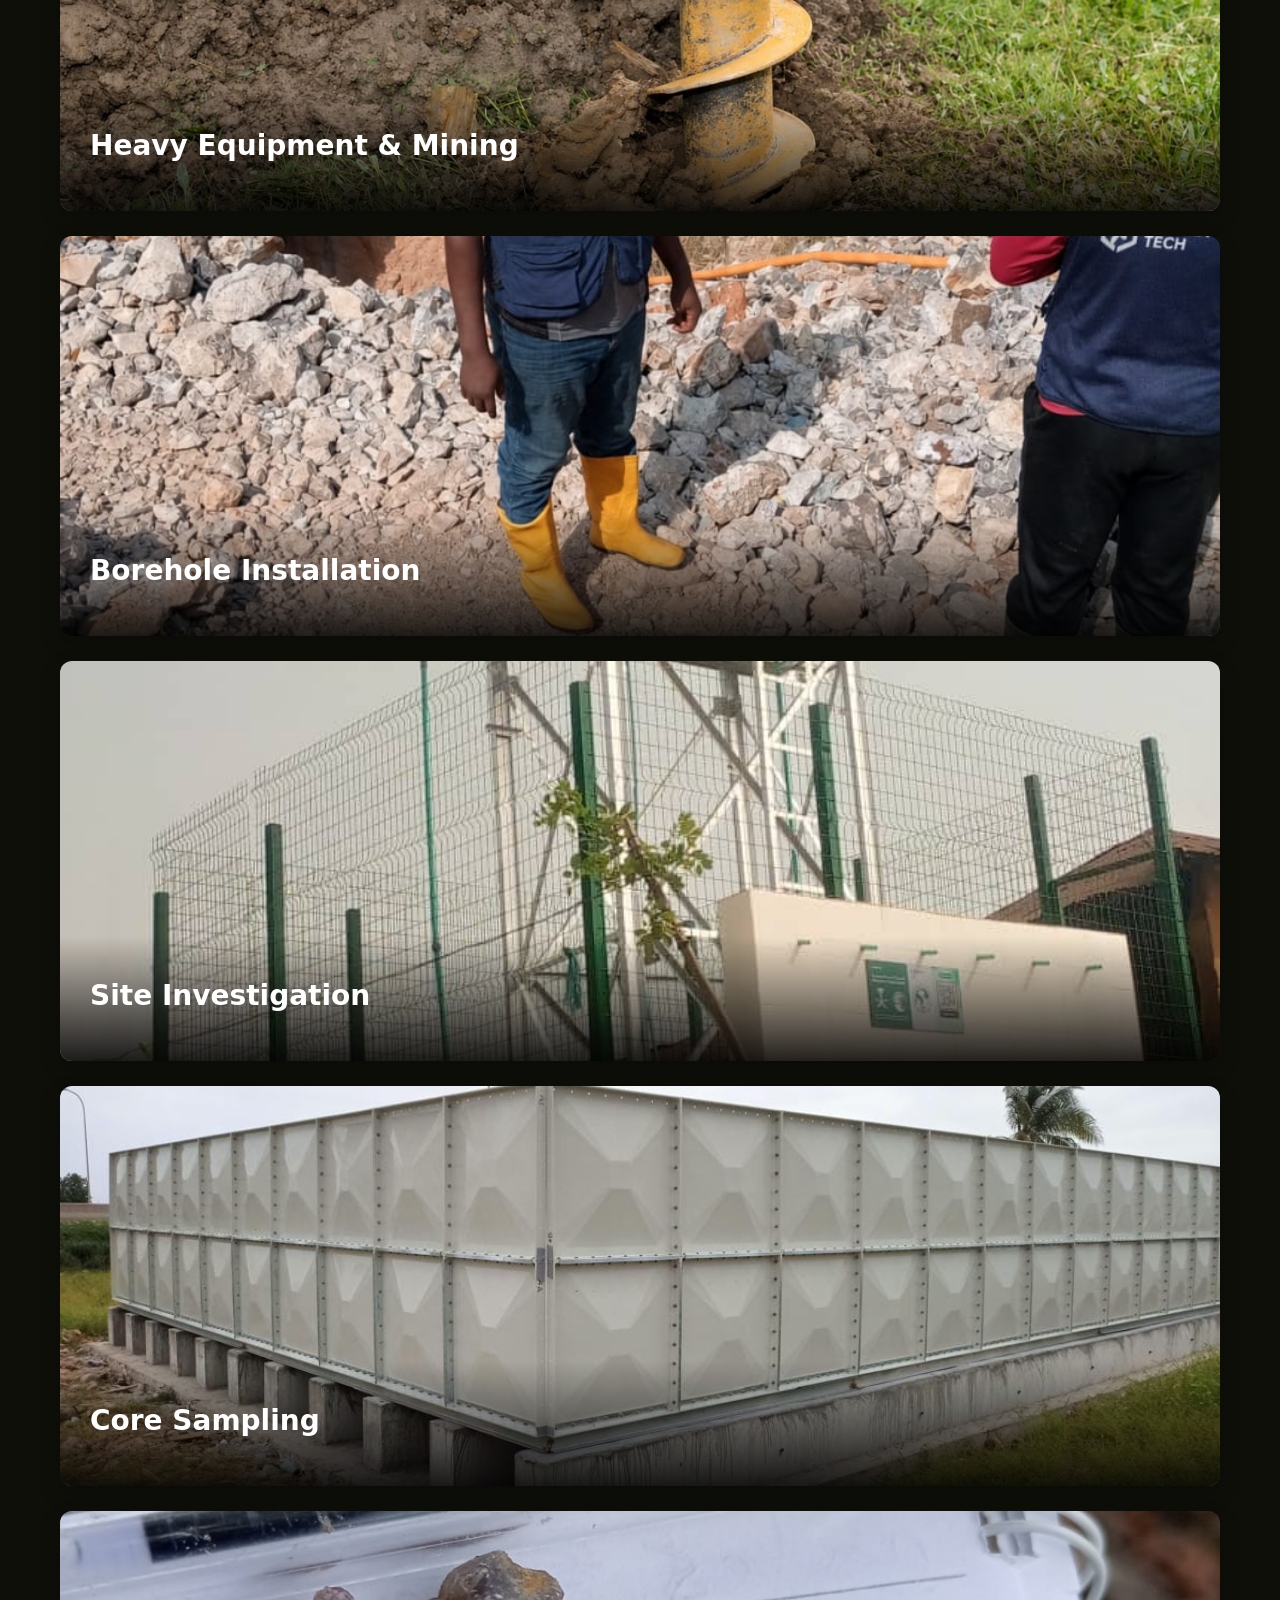
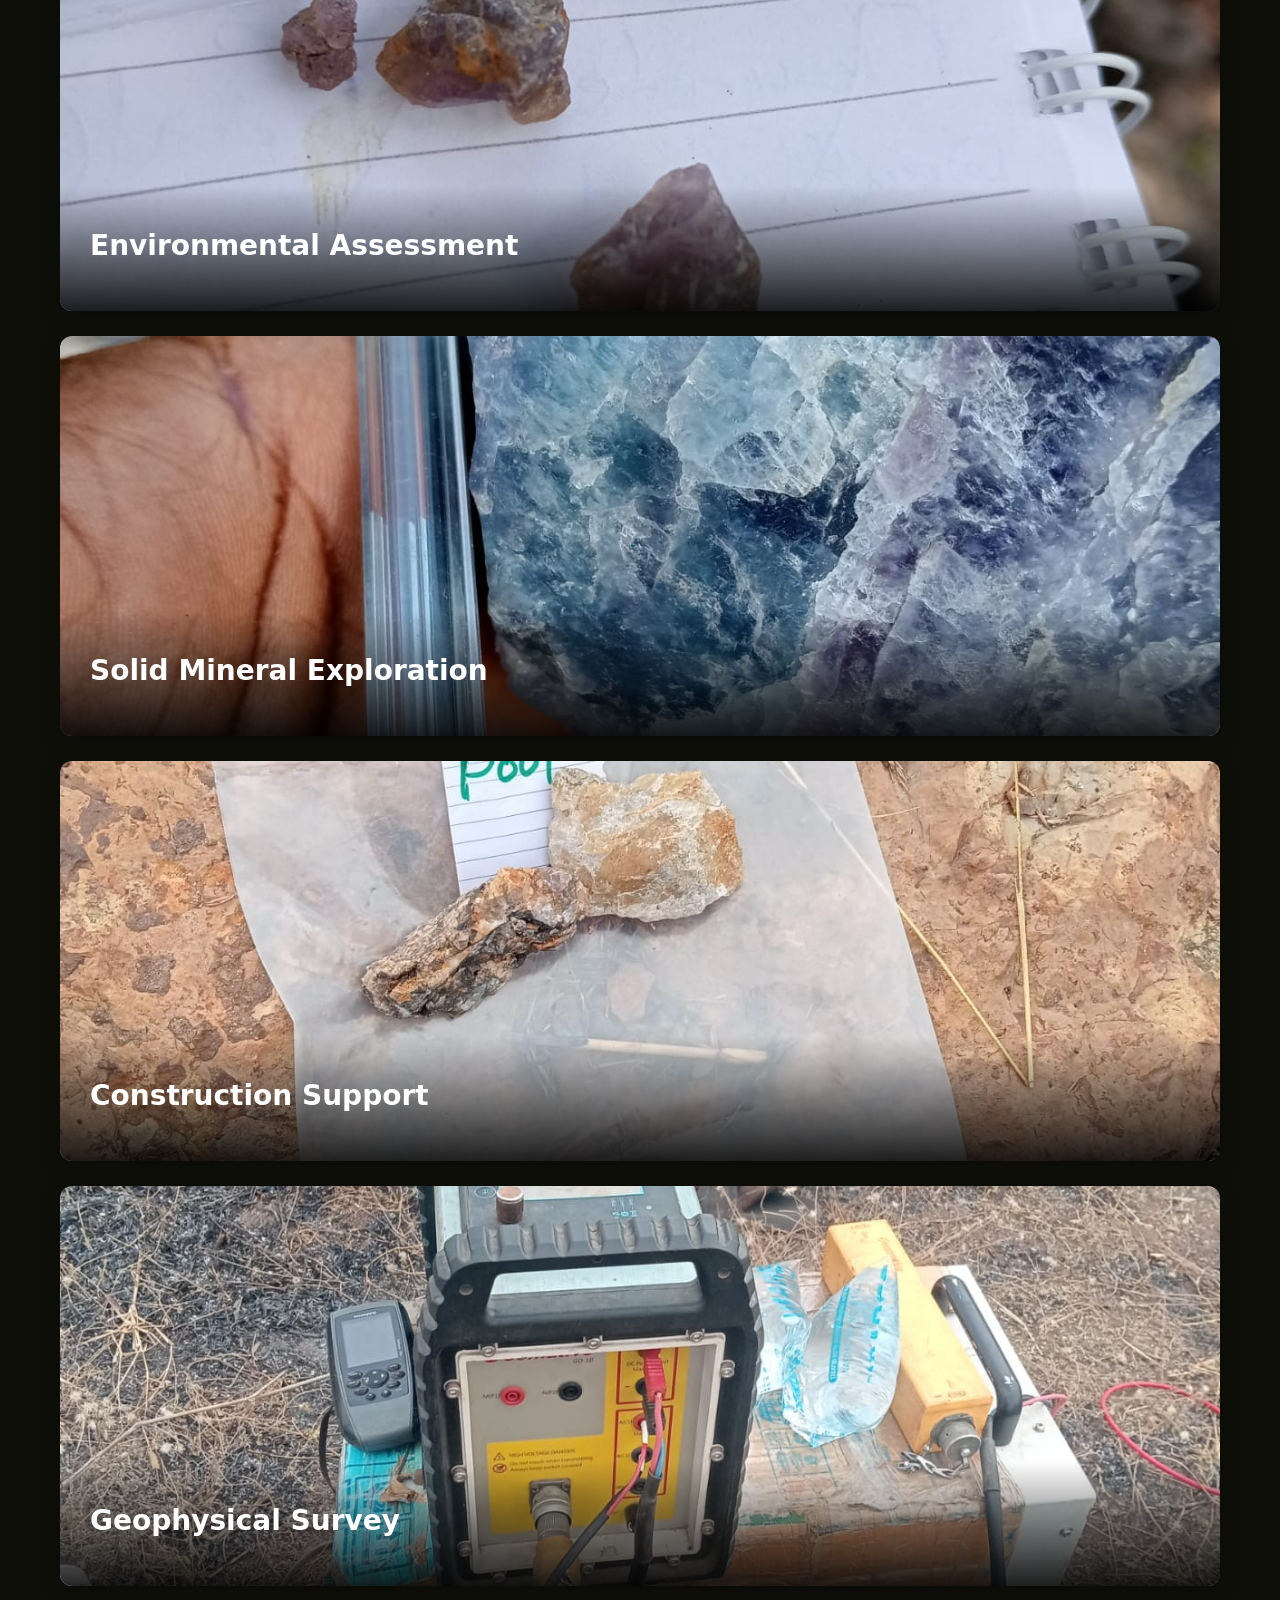
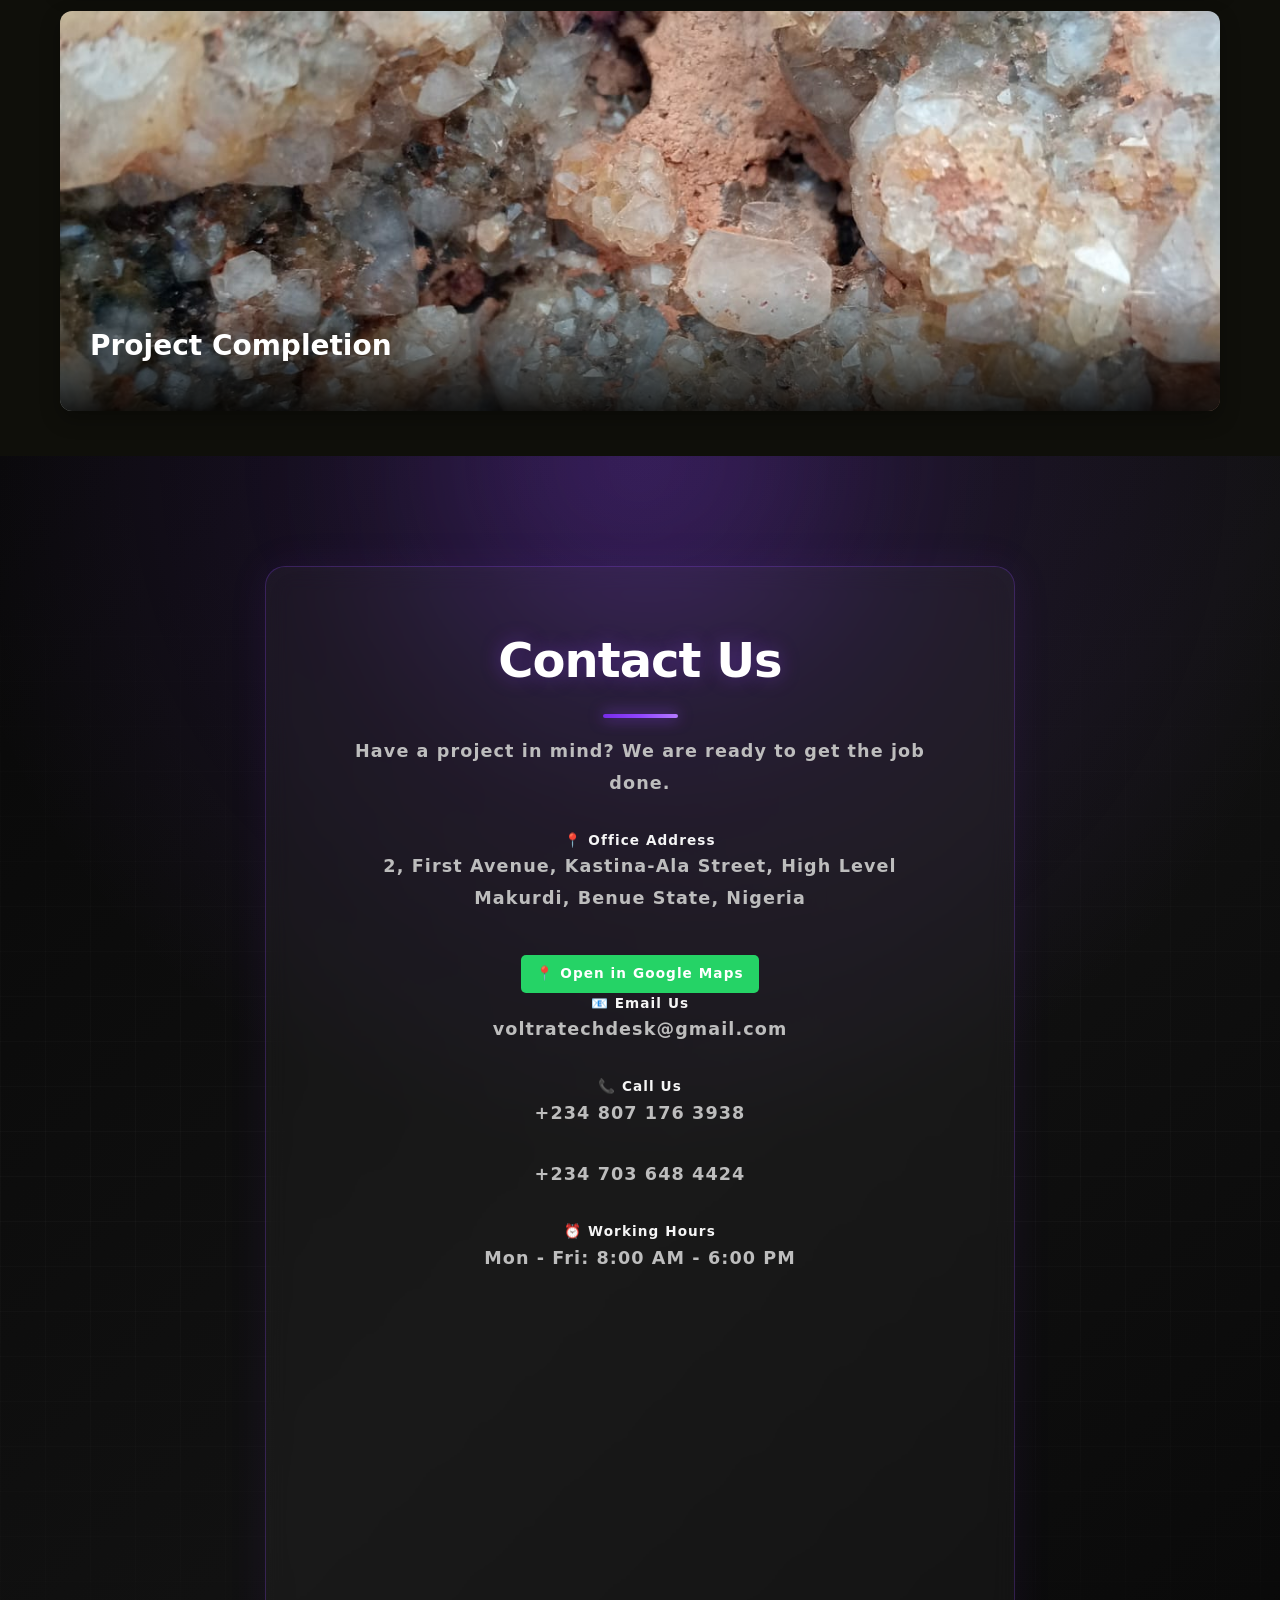
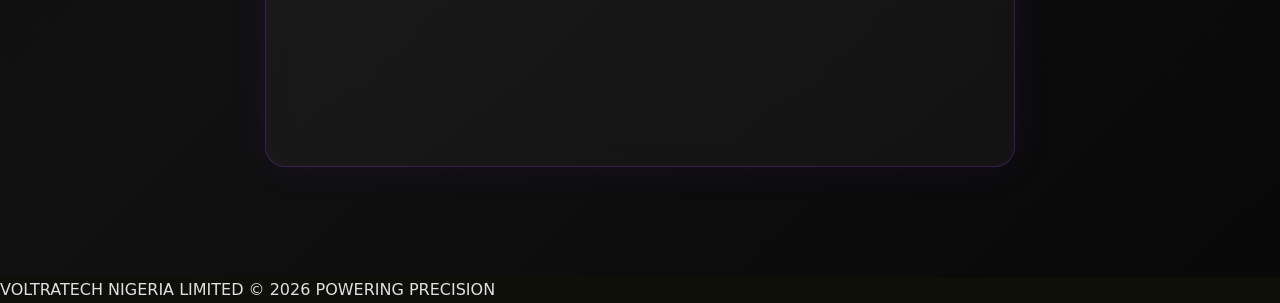
==== commit 7b88c770: "update" ====
--- a/project.html
+++ b/project.html
@@ -12,8 +12,8 @@
   <div class="logo">
     <img src="./logo.jpg" alt="Voltra-tech">
     <div class="logo-text">
-      <span class="name">Voltra-tech</span>
-      <span class="tagline">EST. 2022</span>
+      <span class="name">VOLTRATECH NIGERIA LIMITED</span>
+      <span class="tagline"></span>
     </div>
   </div>
 
@@ -32,8 +32,8 @@
 
 <!-- Page Title Hero -->
 <div class="page-title">
-  <h1>Our Projects & Pillars</h1>
-  <p>Delivering precision across drilling, mining, and geo-technical services</p>
+  <h1></h1>
+  <p>PROJECTS</p>
 </div>
 
 <!-- PILLAR CARDS SECTION - like your screenshot -->
@@ -41,19 +41,14 @@
   
   <div class="pillar-card" style="background-image: url('./background/background1.jpeg')">
     <div class="pillar-overlay">
-      <span class="pillar-number">PILLAR 1</span>
+      <span class="pillar-number"></span>
       <h2>Precision Drilling</h2>
-      <div class="pillar-line"></div>
-      <a href="index.html#services" class="explore-btn">EXPLORE PILLAR →</a>
     </div>
   </div>
 
   <div class="pillar-card" style="background-image: url('./background/background2.jpeg')">
     <div class="pillar-overlay">
-      <span class="pillar-number">PILLAR 2</span>
       <h2>Geo-technical Survey</h2>
-      <div class="pillar-line"></div>
-      <a href="index.html#services" class="explore-btn">EXPLORE PILLAR →</a>
     </div>
   </div>
 
@@ -61,91 +56,73 @@
 
   <div class="pillar-card" style="background-image: url('./background/background4.jpeg')">
     <div class="pillar-overlay">
-      <span class="pillar-number">PILLAR 3</span>
+      <span class="pillar-number"></span>
       <h2>Water Treatment Facility</h2>
-      <div class="pillar-line"></div>
-      <a href="index.html#services" class="explore-btn">EXPLORE PILLAR →</a>
     </div>
   </div>
 
   <div class="pillar-card" style="background-image: url('./background/background5.jpeg')">
     <div class="pillar-overlay">
-      <span class="pillar-number">PILLAR 4</span>
+      <span class="pillar-number"></span>
       <h2>Heavy Equipment & Mining</h2>
-      <div class="pillar-line"></div>
-      <a href="index.html#services" class="explore-btn">EXPLORE PILLAR →</a>
     </div>
   </div>
 
   <div class="pillar-card" style="background-image: url('./background/background7.jpeg')">
     <div class="pillar-overlay">
-      <span class="pillar-number">PILLAR 6</span>
+      <span class="pillar-number"></span>
       <h2>Borehole Installation</h2>
-      <div class="pillar-line"></div>
-      <a href="index.html#services" class="explore-btn">EXPLORE PILLAR →</a>
     </div>
   </div>
 
   <div class="pillar-card" style="background-image: url('./background/background8.jpeg')">
     <div class="pillar-overlay">
-      <span class="pillar-number">PILLAR 7</span>
+      <span class="pillar-number"></span>
       <h2>Site Investigation</h2>
-      <div class="pillar-line"></div>
-      <a href="index.html#services" class="explore-btn">EXPLORE PILLAR →</a>
+
     </div>
   </div>
 
   <div class="pillar-card" style="background-image: url('./background/background9.jpeg')">
     <div class="pillar-overlay">
-      <span class="pillar-number">PILLAR 8</span>
+      <span class="pillar-number"></span>
       <h2>Core Sampling</h2>
-      <div class="pillar-line"></div>
-      <a href="index.html#services" class="explore-btn">EXPLORE PILLAR →</a>
     </div>
   </div>
 
   <div class="pillar-card" style="background-image: url('./background/background10.jpeg')">
     <div class="pillar-overlay">
-      <span class="pillar-number">PILLAR 9</span>
+      <span class="pillar-number"></span>
       <h2>Environmental Assessment</h2>
-      <div class="pillar-line"></div>
-      <a href="index.html#services" class="explore-btn">EXPLORE PILLAR →</a>
     </div>
   </div>
 
   <div class="pillar-card" style="background-image: url('./background/background11.jpeg')">
     <div class="pillar-overlay">
-      <span class="pillar-number">PILLAR 10</span>
+      <span class="pillar-number"></span>
       <h2>Solid Mineral Exploration</h2>
-      <div class="pillar-line"></div>
-      <a href="index.html#services" class="explore-btn">EXPLORE PILLAR →</a>
     </div>
   </div>
 
   <div class="pillar-card" style="background-image: url('./background/background12.jpeg')">
     <div class="pillar-overlay">
-      <span class="pillar-number">PILLAR 11</span>
+      <span class="pillar-number"></span>
       <h2>Construction Support</h2>
-      <div class="pillar-line"></div>
-      <a href="index.html#services" class="explore-btn">EXPLORE PILLAR →</a>
     </div>
   </div>
 
   <div class="pillar-card" style="background-image: url('./background/background13.jpeg')">
     <div class="pillar-overlay">
-      <span class="pillar-number">PILLAR 12</span>
+      <span class="pillar-number"></span>
       <h2>Geophysical Survey</h2>
-      <div class="pillar-line"></div>
-      <a href="index.html#services" class="explore-btn">EXPLORE PILLAR →</a>
+      <div class="Project"></div>
     </div>
   </div>
 
   <div class="pillar-card" style="background-image: url('./background/background14.jpeg')">
     <div class="pillar-overlay">
-      <span class="pillar-number">PILLAR 13</span>
+      <span class="pillar-number"></span>
       <h2>Project Completion</h2>
-      <div class="pillar-line"></div>
-      <a href="index.html#services" class="explore-btn">EXPLORE PILLAR →</a>
     </div>
   </div>
 
@@ -166,7 +143,7 @@
 
       <div class="contact-item">
         <h4>📧 Email Us</h4>
-        <p><a href="mailto:info@voltratech.com">info@voltratech.com</a></p>
+        <p><a href="voltratechdesk@gmail.com">voltratechdesk@gmail.com</a></p>
       </div>
 
       <div class="contact-item">
@@ -188,7 +165,7 @@
   </div>
 </section>
 
-<footer>VOLTRATECH NIGERIA LIMITED © 2026 — POWERING PRECISION</footer>
+<footer>VOLTRATECH NIGERIA LIMITED © 2026 POWERING PRECISION</footer>
 
 <a href="https://wa.me/2348071763938" class="whatsapp-float" target="_blank" rel="noopener" aria-label="Chat on VOLTRA-TECH WhatsApp">
   <svg viewBox="0 0 32 32">
